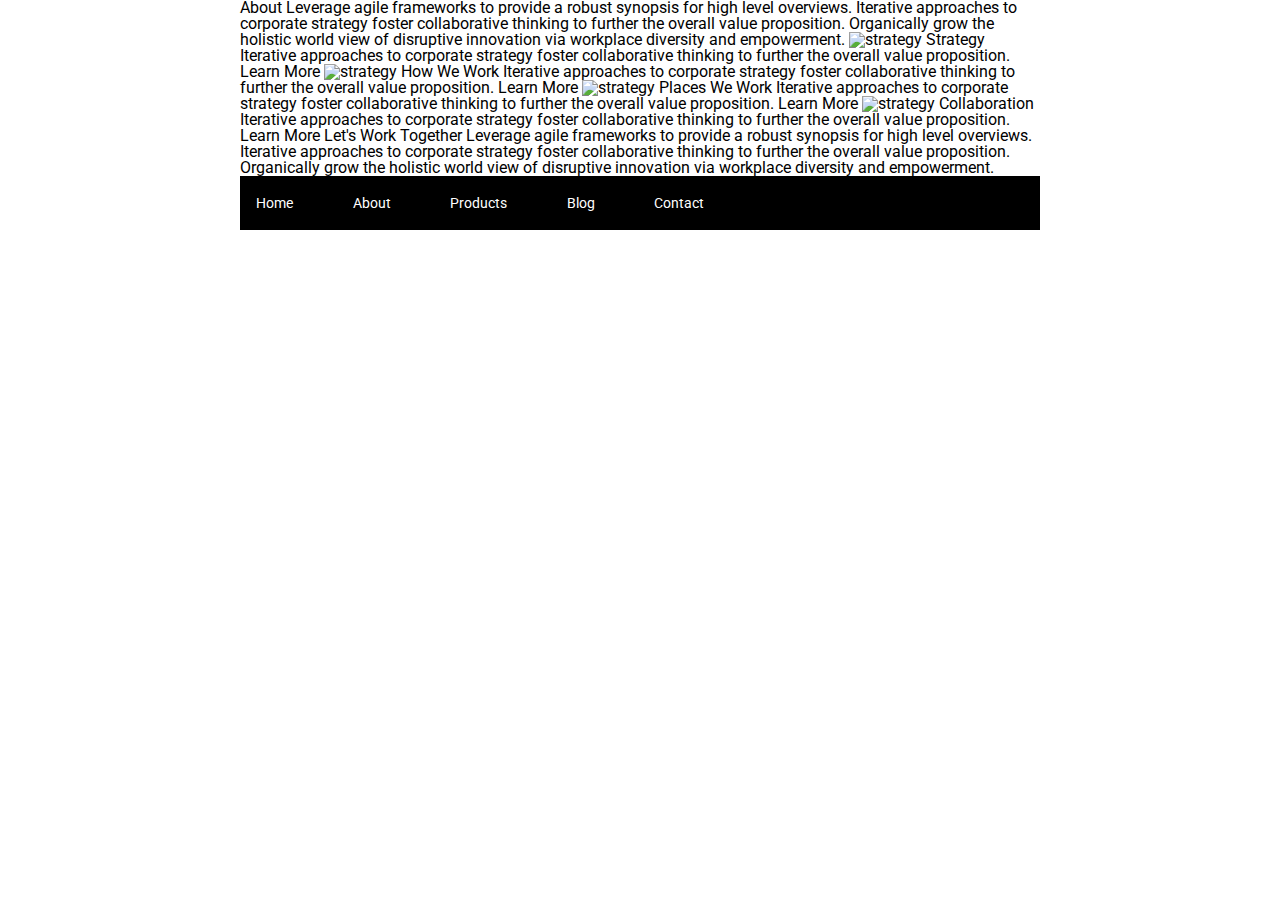
==== about.html @ b68125f9 "first copy" ====
<!doctype html>

<html lang="en">
<head>
  <meta charset="utf-8">

  <title>Sprint Challenge - About</title>

  <link href="https://fonts.googleapis.com/css?family=Roboto|Rubik" rel="stylesheet">
  <link rel="stylesheet" href="css/index.css">

</head>

<body>
    <div class="container about-page">
     
    About

    Leverage agile frameworks to provide a robust synopsis for high level overviews. Iterative approaches to corporate strategy foster collaborative thinking to further the overall value proposition. Organically grow the holistic world view of disruptive innovation via workplace diversity and empowerment.


    <img src="img/about-plan.png" alt="strategy">
    
    Strategy
    
    Iterative approaches to corporate strategy foster collaborative thinking to further the overall value proposition.

    Learn More



    <img src="img/about-working.png" alt="strategy">
    
    How We Work
    
    Iterative approaches to corporate strategy foster collaborative thinking to further the overall value proposition.

    Learn More



    <img src="img/about-office.png" alt="strategy">
    
    Places We Work

    Iterative approaches to corporate strategy foster collaborative thinking to further the overall value proposition.

    Learn More

    <img src="img/about-meeting.png" alt="strategy">
    
    Collaboration
    
    Iterative approaches to corporate strategy foster collaborative thinking to further the overall value proposition.

    Learn More

    Let's Work Together

    Leverage agile frameworks to provide a robust synopsis for high level overviews. Iterative approaches to corporate strategy foster collaborative thinking to further the overall value proposition. Organically grow the holistic world view of disruptive innovation via workplace diversity and empowerment.
        
      <footer>
        <nav>
          <a href="index.html">Home</a>
          <a href="about.html">About</a>
          <a href="#">Products</a>
          <a href="#">Blog</a>
          <a href="#">Contact</a>
        </nav>
      </footer>
    </div><!-- container -->        
</body>
</html>
---- css/index.css ----
/* http://meyerweb.com/eric/tools/css/reset/ 
   v2.0 | 20110126
   License: none (public domain)
*/

html, body, div, span, applet, object, iframe,
h1, h2, h3, h4, h5, h6, p, blockquote, pre,
a, abbr, acronym, address, big, cite, code,
del, dfn, em, img, ins, kbd, q, s, samp,
small, strike, strong, sub, sup, tt, var,
b, u, i, center,
dl, dt, dd, ol, ul, li,
fieldset, form, label, legend,
table, caption, tbody, tfoot, thead, tr, th, td,
article, aside, canvas, details, embed, 
figure, figcaption, footer, header, hgroup, 
menu, nav, output, ruby, section, summary,
time, mark, audio, video {
	margin: 0;
	padding: 0;
	border: 0;
	font-size: 100%;
	font: inherit;
	vertical-align: baseline;
}
/* HTML5 display-role reset for older browsers */
article, aside, details, figcaption, figure, 
footer, header, hgroup, menu, nav, section {
	display: block;
}
body {
	line-height: 1;
}
ol, ul {
	list-style: none;
}
blockquote, q {
	quotes: none;
}
blockquote:before, blockquote:after,
q:before, q:after {
	content: '';
	content: none;
}
table {
	border-collapse: collapse;
	border-spacing: 0;
}

* {
    box-sizing: border-box;
}

html, body {
    height: 100%;
    font-family: 'Roboto', sans-serif;
}

h1, h2, h3, h4, h5 {
    font-size: 18px;
    margin-bottom: 15px;
    font-family: 'Rubik', sans-serif;
}

p {
    line-height: 1.4;
}

.container {
    width: 800px;
    margin: 0 auto;
}

.top-content {
    display: flex;
    flex-wrap: wrap;
    justify-content: space-evenly;
    margin-bottom: 20px;
    border-bottom: 1px dashed black;
}

.top-content .text-container {
    width: 48%;
    padding: 0 1%;
    padding-bottom: 20px;  
}

.middle-content {
    margin-bottom: 20px;
    border-bottom: 1px dashed black;
}

.middle-content h2 {
    padding: 0 2%;
    margin-bottom: 0;
}

.middle-content .boxes {
    display: flex;
    flex-wrap: wrap;
    justify-content: space-evenly;
}

.middle-content .boxes .box {
    width: 12.5%;
    height: 100px;
    background: black;
    margin: 20px 2.5%;
    color: white;
    display: flex;
    align-items: center;
    justify-content: center;
}

.bottom-content {
    display: flex;
    margin: 0 2% 20px;
    justify-content: space-around;
}

.bottom-content .text-container {
    padding-right: 4%;
}

.bottom-content .text-container:last-child {
    padding-right: 0;
}

footer {
    width: 100%;
    background: black;
}

footer nav {
    width: 60%;
    display: flex;
    justify-content: space-between;
    align-items: center;
    padding: 20px 2%;
    font-size: 14px;
}

footer nav a {
    color: white;
    text-decoration: none;
}

/* my work */
.div1 {
border: teal 2px solid;
display: flex;
justify-content: center;

}

.header-class {
    display: flex;
    justify-content: space-between;
    align-items: center;
    height: 8vh;
    margin: .5rem .5rem 2.5rem;
    border: green 2px solid;
    width: 55vw;
      
}

.header-class img {
    border: red 2px solid;
    width: 15%;
    height: auto;
}

.header-class nav {
    border: blue 2px solid;
    width: 45vw;
    display: flex;
      justify-content: space-around;
      align-items: center;
}

.header-class nav a {
    text-decoration: none;
      color: black;
}

.header-img {
    border: chartreuse 2px solid;
    display: flex;
    justify-content: center;
}

#box1 {
    background: teal;
}
#box2 {
    background: gold;
}
#box3 {
    background: cadetblue;
}
#box4 {
    background: coral;
}
#box5 {
    background: crimson;
}
#box6 {
    background: forestgreen;
}
#box7 {
    background: darkorchid;
}
#box8 {
    background: hotpink;
}
#box9 {
    background: indigo;
}
#box10 {
    background: dodgerblue;
}
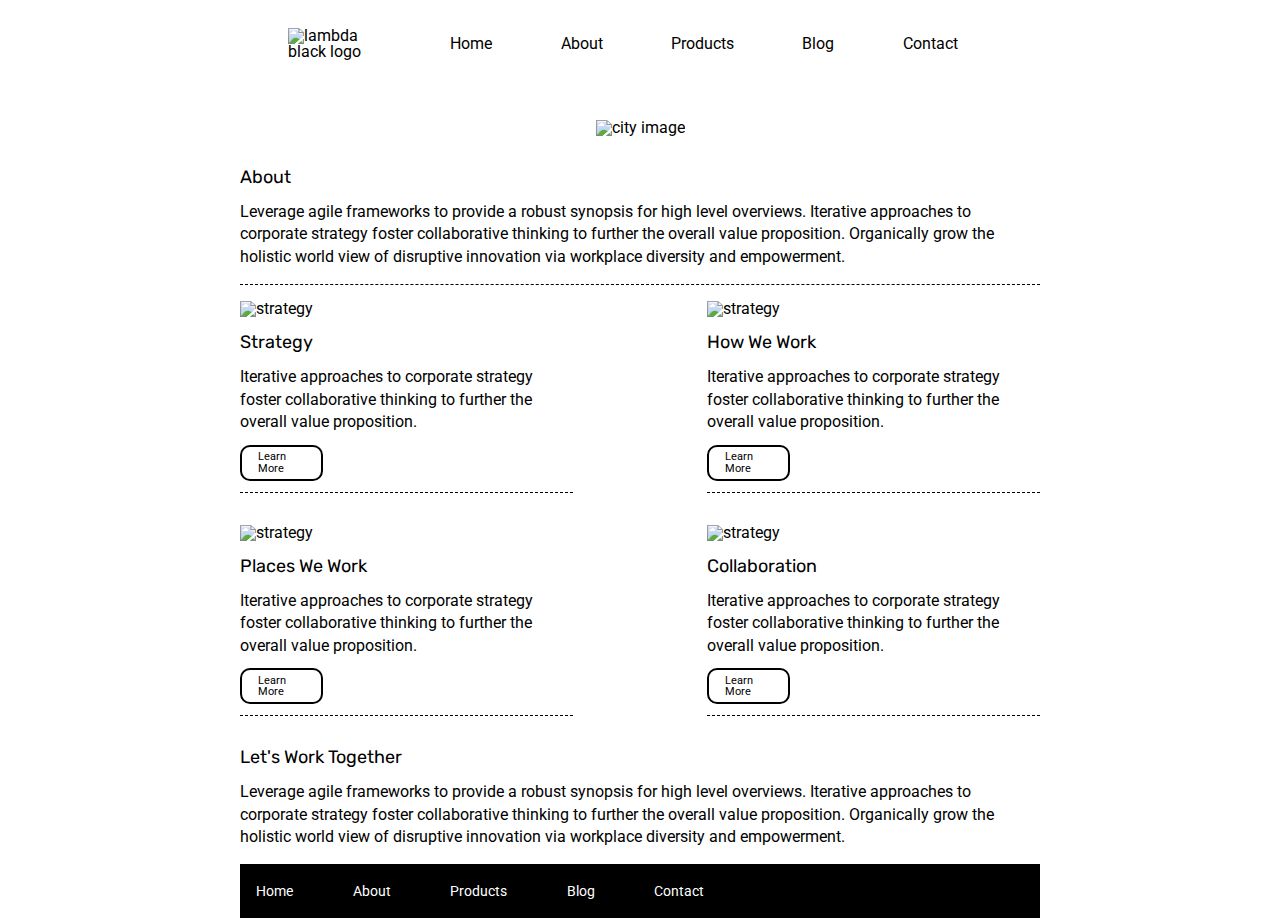
==== commit ab6f1fa8: "Minimum Viable Product" ====
--- a/about.html
+++ b/about.html
@@ -10,54 +10,64 @@
   <link rel="stylesheet" href="css/index.css">
 
 </head>
-
+  <header>
+    <div class="div1">
+        <div class= "header-class">
+            <img src="img/lambda-black.png" alt=" lambda black logo">
+            <nav>
+                <a href="index.html">Home</a>
+                <a href="about.html">About</a>
+                <a href="#">Products</a>
+                <a href="#">Blog</a>
+                <a href="#">Contact</a>
+            </nav>
+    </div>
+  </div>
+  <div class="header-img">
+    <img src="img/jumbo-about.png" alt="city image">
+  </div>
+  </header>
 <body>
     <div class="container about-page">
-     
-    About
+     <h1>About</h1>
+    <p id="about-p">Leverage agile frameworks to provide a robust synopsis for high level overviews. Iterative approaches to corporate strategy foster collaborative thinking to further the overall value proposition. Organically grow the holistic world view of disruptive innovation via workplace diversity and empowerment.</p>
+  
+    <div class="imgs">
+      <section class= "box">
+        <img src="img/about-plan.png" alt="strategy">
+        <h2>Strategy</h2>
+        <p>Iterative approaches to corporate strategy foster collaborative thinking to further the overall value proposition.</p>
+        <a href="#" class="learn-more">Learn More</a>
+      </section>
 
-    Leverage agile frameworks to provide a robust synopsis for high level overviews. Iterative approaches to corporate strategy foster collaborative thinking to further the overall value proposition. Organically grow the holistic world view of disruptive innovation via workplace diversity and empowerment.
+    <section class= "box">
+      <img src="img/about-working.png" alt="strategy">
+      <h2>How We Work</h2>
+      <p>Iterative approaches to corporate strategy foster collaborative thinking to further the overall value proposition.</p>
+      <a href="#" class="learn-more">Learn More</a>
+    </section>
+  </div>
 
+    <div class="imgs">
 
-    <img src="img/about-plan.png" alt="strategy">
+      <section class= "box">
+      <img src="img/about-office.png" alt="strategy">
+      <h2>Places We Work</h2>
+      <p>Iterative approaches to corporate strategy foster collaborative thinking to further the overall value proposition.</p>
+      <a href="#" class="learn-more">Learn More</a>
+     </section>
     
-    Strategy
-    
-    Iterative approaches to corporate strategy foster collaborative thinking to further the overall value proposition.
-
-    Learn More
-
-
-
-    <img src="img/about-working.png" alt="strategy">
-    
-    How We Work
-    
-    Iterative approaches to corporate strategy foster collaborative thinking to further the overall value proposition.
-
-    Learn More
-
-
-
-    <img src="img/about-office.png" alt="strategy">
-    
-    Places We Work
-
-    Iterative approaches to corporate strategy foster collaborative thinking to further the overall value proposition.
-
-    Learn More
-
+    <section class= "box">
     <img src="img/about-meeting.png" alt="strategy">
-    
-    Collaboration
-    
-    Iterative approaches to corporate strategy foster collaborative thinking to further the overall value proposition.
-
-    Learn More
-
-    Let's Work Together
-
-    Leverage agile frameworks to provide a robust synopsis for high level overviews. Iterative approaches to corporate strategy foster collaborative thinking to further the overall value proposition. Organically grow the holistic world view of disruptive innovation via workplace diversity and empowerment.
+    <h2>Collaboration</h2>
+    <p>Iterative approaches to corporate strategy foster collaborative thinking to further the overall value proposition.</p>
+    <a href="#" class="learn-more">Learn More</a>
+   </section>
+  </div>
+      <section class="bottom-text">
+        <h2>Let's Work Together</h2>
+        <p>Leverage agile frameworks to provide a robust synopsis for high level overviews. Iterative approaches to corporate strategy foster collaborative thinking to further the overall value proposition. Organically grow the holistic world view of disruptive innovation via workplace diversity and empowerment.</p>
+    </section> 
         
       <footer>
         <nav>
@@ -68,6 +78,6 @@
           <a href="#">Contact</a>
         </nav>
       </footer>
-    </div><!-- container -->        
+    </div> <!-- container -->        
 </body>
 </html>--- a/css/index.css
+++ b/css/index.css
@@ -145,9 +145,10 @@
     text-decoration: none;
 }
 
-/* my work */
+/* my work home page */
+
 .div1 {
-border: teal 2px solid;
+/* border: teal 2px solid; */
 display: flex;
 justify-content: center;
 
@@ -159,19 +160,19 @@
     align-items: center;
     height: 8vh;
     margin: .5rem .5rem 2.5rem;
-    border: green 2px solid;
+    /* border: green 2px solid; */
     width: 55vw;
       
 }
 
 .header-class img {
-    border: red 2px solid;
+    /* border: red 2px solid; */
     width: 15%;
     height: auto;
 }
 
 .header-class nav {
-    border: blue 2px solid;
+    /* border: blue 2px solid; */
     width: 45vw;
     display: flex;
       justify-content: space-around;
@@ -184,9 +185,10 @@
 }
 
 .header-img {
-    border: chartreuse 2px solid;
+    /* border: chartreuse 2px solid; */
     display: flex;
     justify-content: center;
+    margin-bottom: 2rem;
 }
 
 #box1 {
@@ -219,3 +221,50 @@
 #box10 {
     background: dodgerblue;
 }
+/* about page */
+#about-p {
+    margin-bottom: 1rem;
+    padding-bottom: 1rem;
+    border-bottom: 1px dashed black;
+}
+
+.imgs {
+    display: flex;
+    /* border: firebrick 2px solid; */
+    margin-bottom: 2rem;
+    justify-content: space-between;
+}
+
+.box {
+    display: flex;
+    flex-direction: column;
+    /* border: blue 2px solid; */
+    width: 26vw;
+    height: auto;
+    border-bottom: 1px dashed black;
+}
+
+.box h2 {
+    margin-top: 1rem;
+}
+
+
+.learn-more {
+    border: solid black 2px;
+    width: 6.5vw;
+    height: 1.5rem;
+    text-decoration: none;
+    color: black;
+    display: flex;
+    justify-content: center;
+    align-items: center;
+    padding: 1rem;
+    border-radius: 10px;
+    font-size: .7rem;
+    margin: .7rem 0;
+}
+
+.bottom-text {
+    margin-bottom: 1rem;
+}
+
